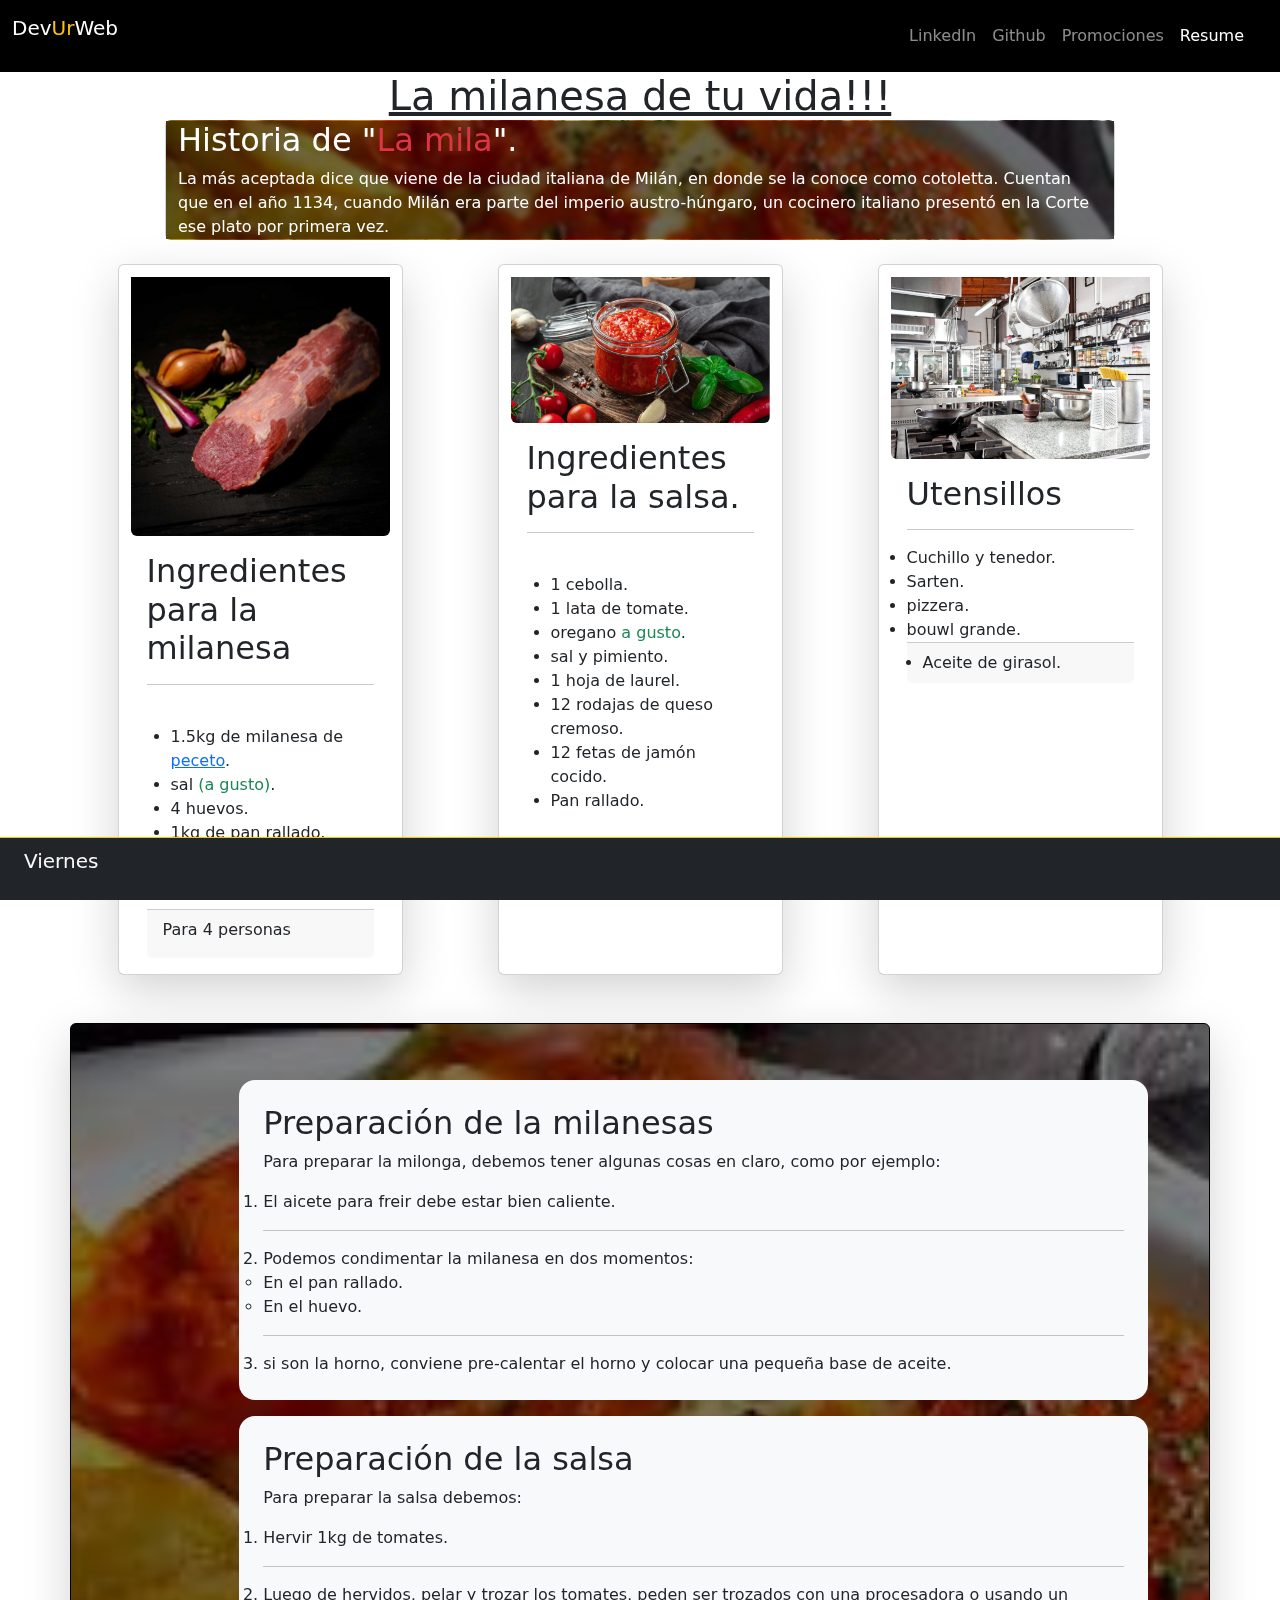
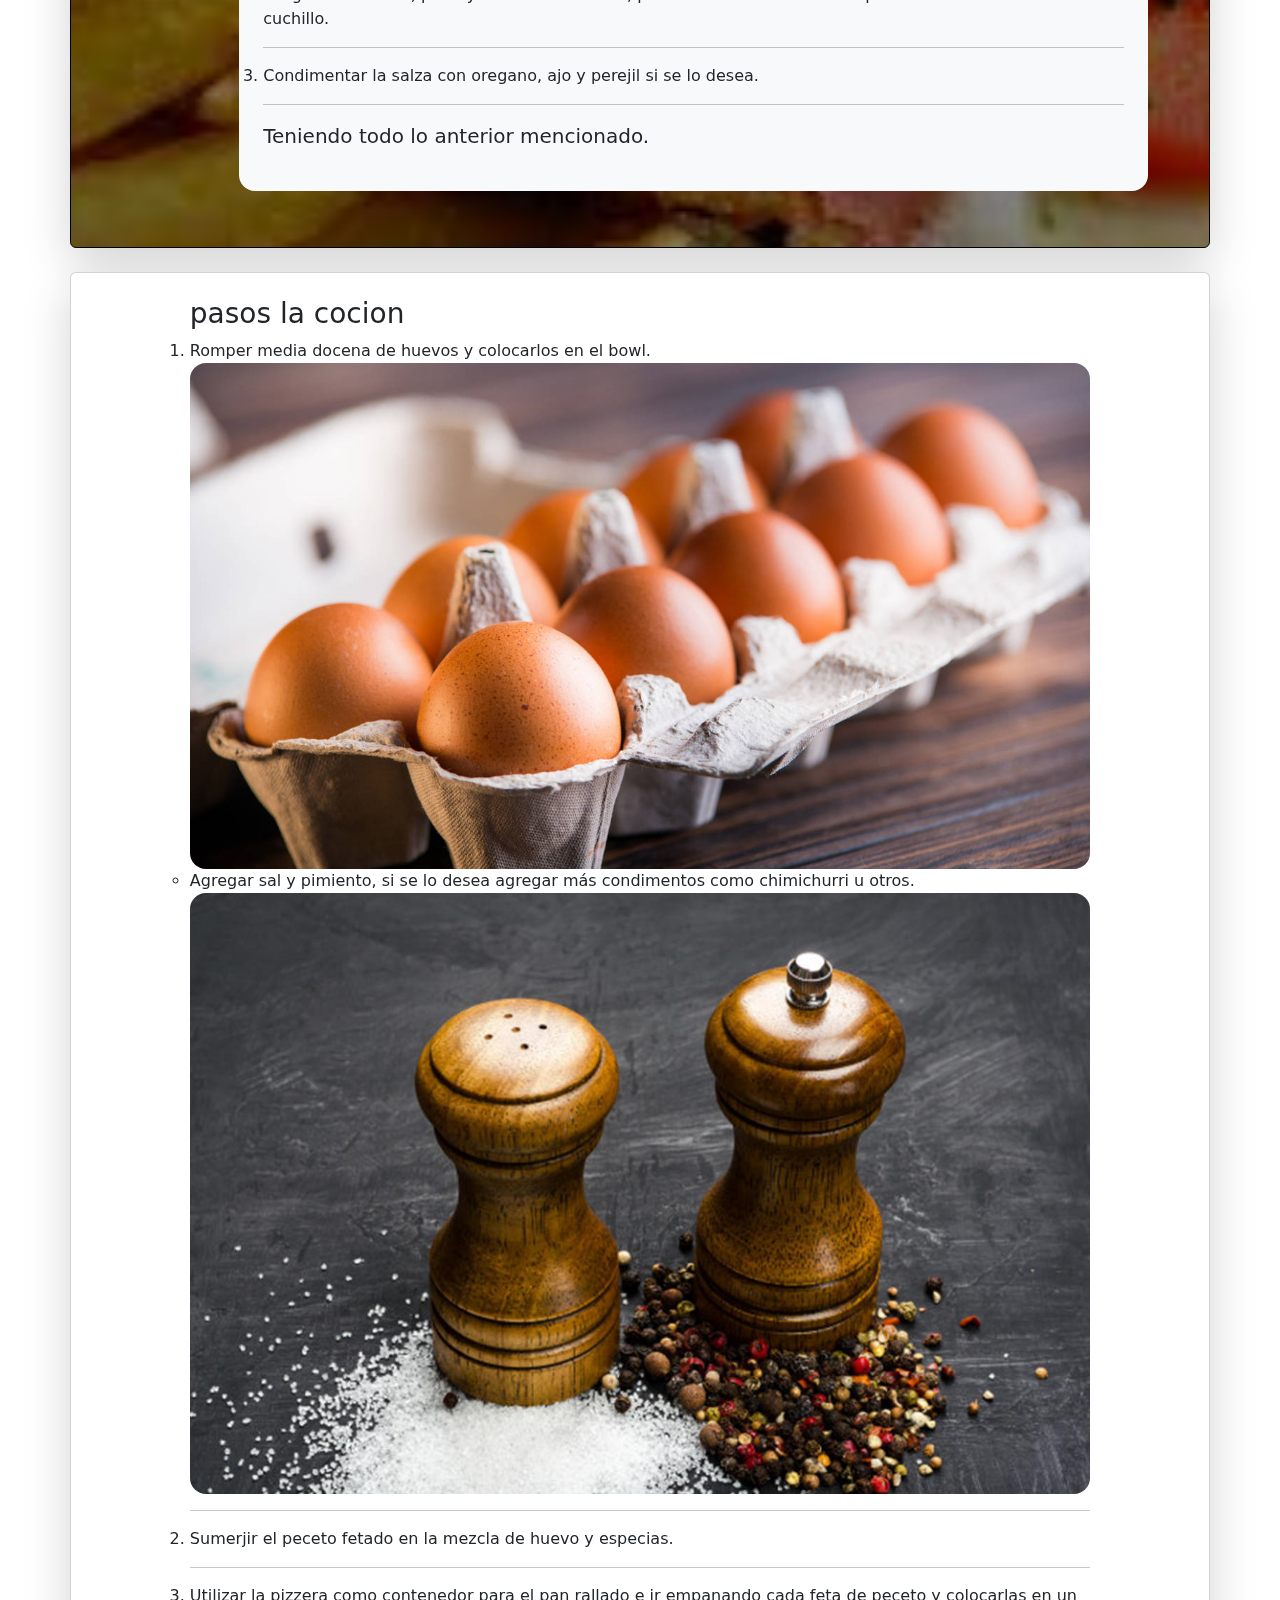
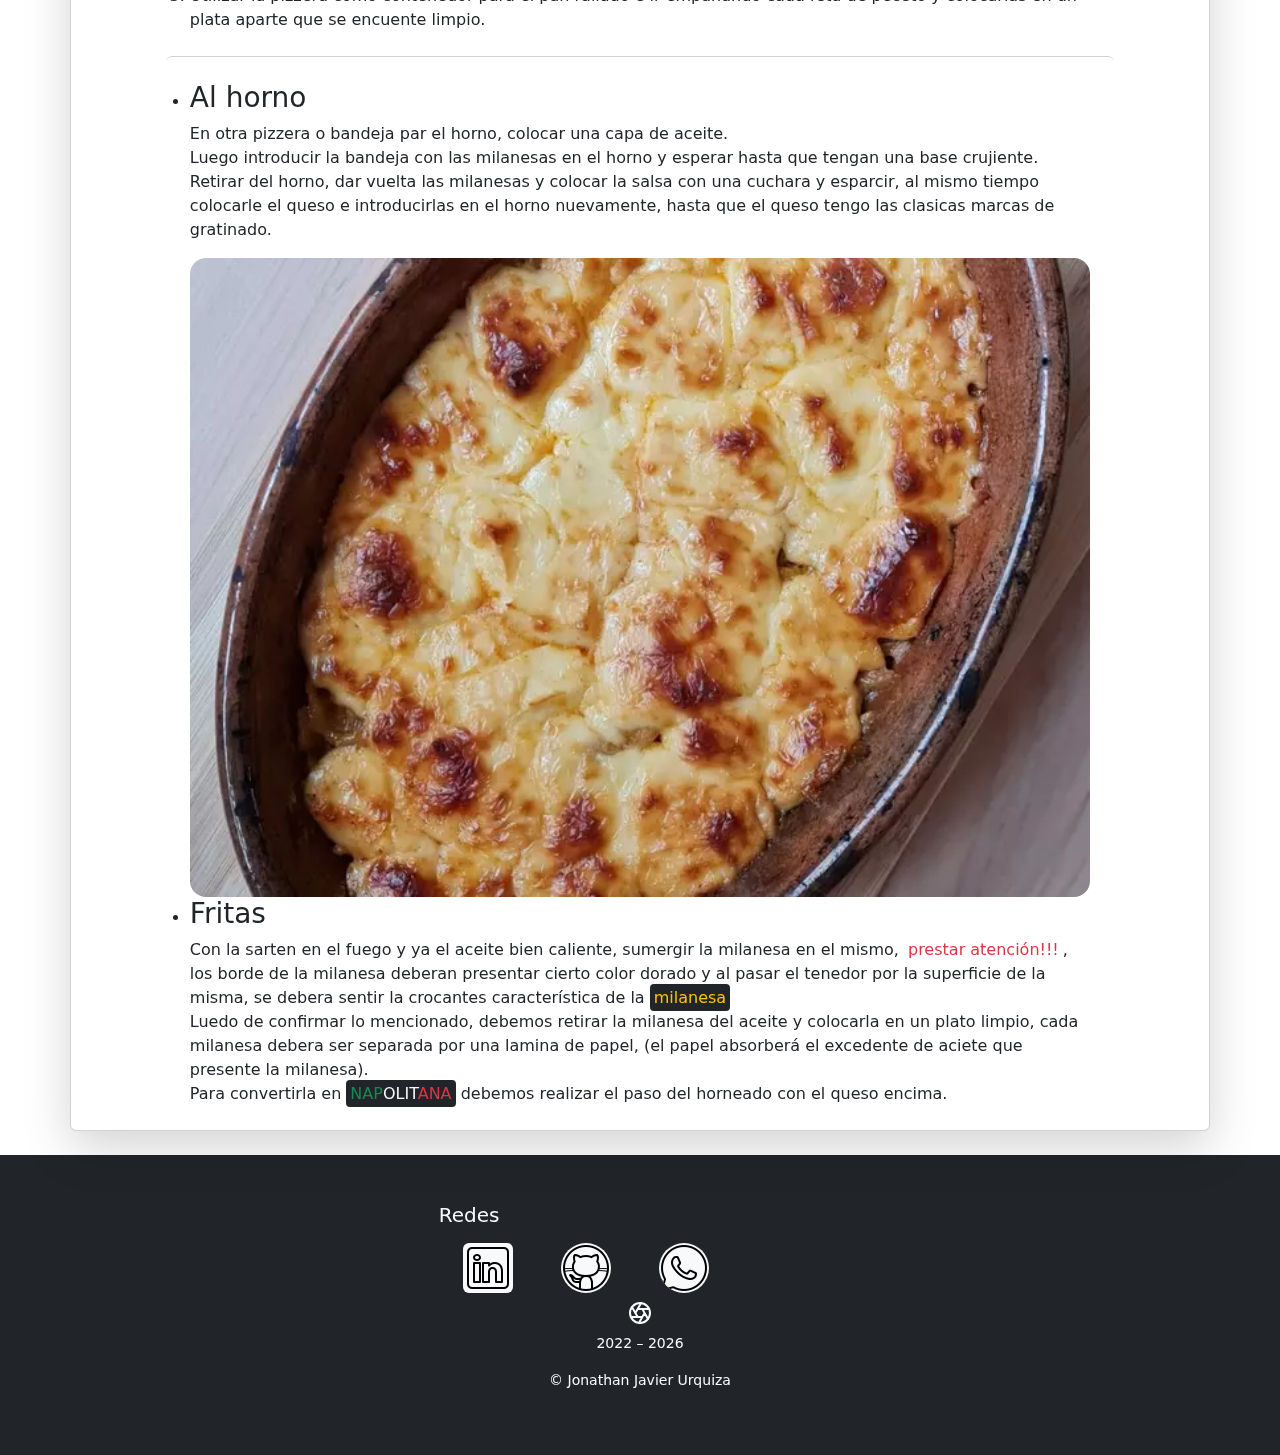
==== index.html @ 1f5725d9 "[FEAT] Estilos" ====
<!DOCTYPE html>
<html lang="en">

<head>
    <meta charset="UTF-8">
    <meta name="viewport" content="width=device-width, initial-scale=1.0">
    <link href="https://cdn.jsdelivr.net/npm/bootstrap@5.3.3/dist/css/bootstrap.min.css" rel="stylesheet"
        integrity="sha384-QWTKZyjpPEjISv5WaRU9OFeRpok6YctnYmDr5pNlyT2bRjXh0JMhjY6hW+ALEwIH" crossorigin="anonymous">
    <link rel="stylesheet" href="styles/index.css">
    <title></title>
</head>

<body>
    <header>
        <nav class="navbar navbar-expand-lg navbar-dark bg-black" aria-label="Offcanvas navbar large">
            <div class="container-fluid">
                <a class="navbar-brand logo" href="index.html">
                    <p class="navbar-logo">Dev<span class="text-warning">Ur</span>Web</p>
                </a>
                <button class="navbar-toggler" type="button" data-bs-toggle="offcanvas"
                    data-bs-target="#offcanvasNavbar2" aria-controls="offcanvasNavbar2">
                    <span class="navbar-toggler-icon"></span>
                </button>


                <div class="offcanvas offcanvas-end navbar-menu" tabindex="-1" id="offcanvasNavbar2"
                    aria-labelledby="offcanvasNavbar2Label">
                    <div class="offcanvas-header">
                        <p class="offcanvas-title" id="offcanvasNavbar2Label">Información</p>
                        <button type="button" class="btn-close btn-close-white" data-bs-dismiss="offcanvas"
                            aria-label="Close"></button>
                    </div>
                    <div class="offcanvas-body">
                        <ul class="navbar-nav justify-content-end flex-grow-1 pe-3">
                            <li class="nav-item">
                                <a class="nav-link" aria-current="page"
                                    href="https://www.linkedin.com/in/jonathan-urquiza-179a70119/">LinkedIn</a>
                            </li>
                            <li class="nav-item">
                                <a class="nav-link" href="https://github.com/JonathanUrquiza/JonathanUrquiza">Github</a>
                            </li>
                            <li class="nav-item">
                                <a class="nav-link" href="">Promociones</a>
                            </li>
                            <li class="nav-item">
                                <a class="nav-link active" href="./assents/doc/Jonathan-Javier-Urquiza.pdf"
                                    target="_blank" download="Jonathan-Javier-Urquiza">Resume</a>
                            </li>
                        </ul>
                        </li>
                        </ul>

                    </div>
                </div>
            </div>
        </nav>
    </header>
    <main class="container">
        <section class="row">
            <h1 class="card-title text-decoration-underline text-center">La milanesa de tu vida!!!</h1>
            <div class="card col-10 offset-1 receta-story">
                <div class="row-content">
                    <h2 class="card-title">Historia de "<span class="text-danger">La mila</span>".</h2>
                    <p class="card-text">La más aceptada dice que viene de la ciudad italiana de Milán, en donde se la
                        conoce como cotoletta. Cuentan que en el año 1134, cuando Milán era parte del imperio
                        austro-húngaro, un cocinero italiano presentó en la Corte ese plato por primera vez.</p>
                </div>
            </div>
        </section>
        <section
            class="row d-flex flex-column flex-md-row justify-content-around align-items-md-stretch align-items-center">
            <div class="card shadow-lg my-4 mx-2 mx-2 col-10 col-md-3">
                <picture>
                    <img class="card-image-top w-100 border-none mt-1 rounded-2 pt-2" src="assents/img/fotos/peceto.jpg"
                        alt="" srcset="">
                </picture>
                <div class="card-body">
                    <h2 class="card-title">Ingredientes para la milanesa</h2>
                    <hr>
                    <ul class="p-4">
                        <li class="list-item">
                            1.5kg de milanesa de <a href="">peceto</a>.
                        </li>
                        <li class="list-item">
                            sal <span class="text-success">(a gusto)</span>.
                        </li>
                        <li class="list-item">
                            4 huevos.
                        </li>
                        <li class="list-item">
                            1kg de pan rallado.
                        </li>
                        <li class="list-item">
                            Aceite.
                        </li>
                    </ul>
                    <div class="card-footer">
                        <p class="card-title">Para 4 personas</p>
                    </div>
                </div>
            </div>
            <div class="card shadow-lg my-4 mx-2 col-10 col-md-3">
                <picture>
                    <img class="card-image-top w-100  border-none mt-1 rounded-2 pt-2"
                        src="assents/img/fotos/salsa.webp" alt="" srcset="">
                </picture>
                <div class="card-body">
                    <h2 class="card-title">Ingredientes para la salsa.</h2>
                    <hr>
                    <ul class="p-4">
                        <li class="list-item">
                            1 cebolla.
                        </li>
                        <li class="list-item">
                            1 lata de tomate.
                        </li>
                        <li class="list-item">
                            oregano <span class="text-success">a gusto</span>.
                        </li>
                        <li class="list-item">
                            sal y pimiento.
                        </li>
                        <li class="list-item">
                            1 hoja de laurel.
                        </li>
                        <li class="list-item">
                            12 rodajas de queso cremoso.
                        </li>
                        <li class="list-item">
                            12 fetas de jamón cocido.
                        </li>
                        <li class="list-item">Pan rallado.</li>
                    </ul>
                </div>
            </div>


            <div class="card shadow-lg my-4 mx-2 col-10 col-md-3">
                <picture>
                    <img class="card-image-top w-100  border-none mt-1 rounded-2 pt-2"
                        src="assents/img/fotos/Utensilios-restaurante.png" alt="" srcset="">
                </picture>
                <div class="card-body">
                    <h2 class="card-title">Utensillos</h2>
                    <hr>
                    <ul class="list-group">
                        <li class="list-item">Cuchillo y tenedor.</li>
                        <li class="list-item">Sarten.</li>
                        <li class="list-item">pizzera.</li>
                        <li class="list-item">bouwl grande.</li>
                    </ul>
                    <div class="card-footer">
                        <ul class="list-group">
                            <li class="list-item">Aceite de girasol.</li>
                        </ul>
                    </div>
                </div>
            </div>
        </section>
        <section class=" receta row card shadow-lg my-4">
            <article
                class=" d-flex flex-column justify-content-center align-items-center my-4 mx-2 p-4">
                <div class="col-10 offset-1 my-2 bg-light p-4 rounded-4">
                    <h2 class="">Preparación de la milanesas</h2>
                    <p>Para preparar la milonga, debemos tener algunas cosas en claro, como por ejemplo:</p>
                    <ol class="list-group">
                        <li class="list-item">El aicete para freir debe estar bien caliente.</li>
                        <hr>
                        <li class="list-item">Podemos condimentar la milanesa en dos momentos:
                            <ul class="list-group">
                                <li class="list-item">En el pan rallado.</li>
                                <li class="list-item">En el huevo.</li>
                            </ul>
                        </li>
                        <hr>
                        <li class="list-item">si son la horno, conviene pre-calentar el horno y colocar una pequeña base
                            de aceite.</li>
                    </ol>
                </div>
                <div class="col-10 offset-1 my-2 bg-light p-4 rounded-4">
                    <h2>Preparación de la salsa</h2>
                    <p>Para preparar la salsa debemos:</p>
                    <ol class="list-group">
                        <li class="list-item">Hervir 1kg de tomates.</li>
                        <hr>
                        <li class="list-item">Luego de hervidos, pelar y trozar los tomates, peden ser trozados con una procesadora o usando un cuchillo.</li>
                        <hr>
                        <li class="list-item">Condimentar la salza con oregano, ajo y perejil si se lo desea.</li>
                    </ol>
                    <hr>
                    <p class="lead">Teniendo todo lo anterior mencionado.</p>
                </div>
            </article>
        </section>
        <section>
            <article class="row card shadow-lg my-4">
                <div class="col-10 offset-1 p-4">
                    <h3>pasos la cocion</h3>
                    <ol class="list-group">
                        <li class="list-item">Romper media docena de huevos y colocarlos en el bowl.
                            <img class="w-100  rounded-4" src="assents/img/fotos/huevos_fe2ba96b_231103092853_1280x720.jpg" alt="">
                            <ul class="list-group">
                                <li>Agregar sal y pimiento, si se lo desea agregar más condimentos como chimichurri u
                                    otros.</li>
                                    <img src="assents/img/fotos/sal_pimienta_condimentos_soy502_guatemala.jpg" class="w-100  rounded-4" alt="">
                            </ul>
                        </li>
                        <hr>
                        <li class="list-item">Sumerjir el peceto fetado en la mezcla de huevo y especias.</li>
                        <hr>
                        <li class="list-item">Utilizar la pizzera como contenedor para el pan rallado e ir empanando
                            cada feta de peceto y colocarlas en un plata aparte que se encuente limpio.</li>
                    </ol>
                </div>
                <ul class="list-group col-10 offset-1 p-4">
                    <li class="list-item">
                        <h3 class="card-title">Al horno</h3>
                        <p class="card-text">
                            En otra pizzera o bandeja par el horno, colocar una capa de aceite.
                            <br>
                            Luego introducir la bandeja con las milanesas en el horno y esperar hasta que tengan una base crujiente.
                            <br>
                            Retirar del horno, dar vuelta las milanesas y colocar la salsa con una cuchara y esparcir, al mismo tiempo colocarle el queso e introducirlas en el horno nuevamente, hasta que el queso tengo las clasicas marcas de gratinado.
                        </p>
                        <picture class="card-img">
                            <img src="assents/img/fotos/akusay-con-queso-gratinado-foto-principal.webp" class="w-100  rounded-4" alt="Imagen del queso gratinado">
                        </picture>
                    </li>
                    <li class="list-item">
                        <h3 class="card-title">Fritas</h3>
                        <p class="card-text">
                            Con la sarten en el fuego y ya el aceite bien caliente, sumergir la milanesa en el mismo, <span class="text-danger font-extrabold p-1 rounded-1 ">prestar atención!!!</span>, los borde de la milanesa deberan presentar cierto color dorado y al pasar el tenedor por la superficie de la misma, se debera sentir la crocantes característica de la <span class="text-warning font-extrabold bg-dark p-1 rounded-1">milanesa</span><br>
                            Luedo de confirmar lo mencionado, debemos retirar la milanesa del aceite y colocarla en un plato limpio, cada milanesa debera ser separada por una lamina de papel, (el papel absorberá el excedente de aciete que presente la milanesa).
                            <br>
                            Para convertirla en <span class="bg-dark rounded-1 p-1"><span class="text-success">NAP</span><span class="text-light">OLIT</span><span class="text-danger">ANA</span></span> debemos realizar el paso del horneado con el queso encima.
                        </p>
                    </li>
                </ul>
            </article>
        </section>


    </main>
    <footer class="container-fluid py-5 text-light bg-dark">
        <div class="row">
            <div class="col-8 offset-4">
                <h5>Redes</h5>
                <ul class="list-group list-unstyled text-small d-flex flex-md-row">
                    <li class="list-item mx-4 my-2"><a class="link-secondary"
                            href="https://www.linkedin.com/in/jonathan-urquiza-179a70119/" target="_blank"><img
                                class="bg-light border-5 rounded-2" src="assents/img/icons/icons8-linkedin-50.png"
                                alt="linkedin" srcset=""></a></li>
                    <li class="list-item mx-4 my-2"><a class="link-secondary" href="https://github.com/JonathanUrquiza"
                            target="_blank"><img class="bg-light border-5 rounded-5"
                                src="assents/img/icons/icons8-github-50.png" alt="" srcset=""></a></li>
                    <li class="list-item mx-4 my-2"><a class="link-secondary" href="https://wa.me/5491168370362"
                            target="_blank"><img class="bg-light border-1 rounded-5"
                                src="assents/img/icons/icons8-whatsapp-50.png" alt="" srcset=""></a></li>
                </ul>
            </div>

        </div>
        </div>
        <div class="row">
            <div class="col-12 d-flex flex-column justify-content-around align-items-center ">
                <svg xmlns="http://www.w3.org/2000/svg" width="24" height="24" fill="none" stroke="currentColor"
                    stroke-linecap="round" stroke-linejoin="round" stroke-width="2" class="d-block mb-2" role="img"
                    viewBox="0 0 24 24">
                    <circle cx="12" cy="12" r="10" />
                    <path
                        d="M14.31 8l5.74 9.94M9.69 8h11.48M7.38 12l5.74-9.94M9.69 16L3.95 6.06M14.31 16H2.83m13.79-4l-5.74 9.94" />
                </svg>
                <small class="d-block mb-3" id="clock">2022 – <span id="toDay"></span></small>
                <small class="d-block mb-3">&copy; Jonathan Javier Urquiza</small>
            </div>
            <nav class="navbar fixed-bottom bg-dark px-4 border-top border-warning">
                <p class="day card-text lead"></p>
                <p class="clock text-info"></p>
                <p class="city lead"></p>
                </ul>
            </nav>
    </footer>
</body>
<script src="logic/index.js"></script>
<script src="https://cdn.jsdelivr.net/npm/bootstrap@5.2.1/dist/js/bootstrap.bundle.min.js">navbar, main, footer</script>
<script src="https://cdn.jsdelivr.net/npm/@popperjs/core@2.11.8/dist/umd/popper.min.js"
    integrity="sha384-I7E8VVD/ismYTF4hNIPjVp/Zjvgyol6VFvRkX/vR+Vc4jQkC+hVqc2pM8ODewa9r"
    crossorigin="anonymous"></script>
<script src="https://cdn.jsdelivr.net/npm/bootstrap@5.3.3/dist/js/bootstrap.min.js"
    integrity="sha384-0pUGZvbkm6XF6gxjEnlmuGrJXVbNuzT9qBBavbLwCsOGabYfZo0T0to5eqruptLy"
    crossorigin="anonymous"></script>

</html>
---- styles/index.css ----
.receta {
    background-image: linear-gradient(0deg, rgba(0, 0, 0, 0.5), rgba(0, 0, 0, 0.5)), url(../assents/img/fotos/descarga.jpeg);
    background-position: center center;
    background-repeat: no-repeat;
    background-size: cover;
    border: 1px solid black;
}


.receta-story {
    background-image: url('../assents/img/fotos/descarga.jpeg');
    background-position: center center;
    background-repeat: no-repeat;
    background-size: cover;
    position: relative;
    color: white;   
}
.receta-story::before {
    content: '';
    background-color: rgba(0, 0, 0, 0.519);
    width: 100%;
    height: 100%;
    position: absolute;
    top: 0;
    left: 0;
    backdrop-filter: blur(2px) brightness(.9);
}
.row-content {
    display: flex;
    flex-direction: column;
    gap: var(--spacing-20);
    align-items: start;
    z-index: 2;
    position: relative;
}

.navbar-menu {
    content: '';
    background-color: rgba(0, 0, 0, 0.4);
    backdrop-filter: blur(2px) brightness(.9);
}
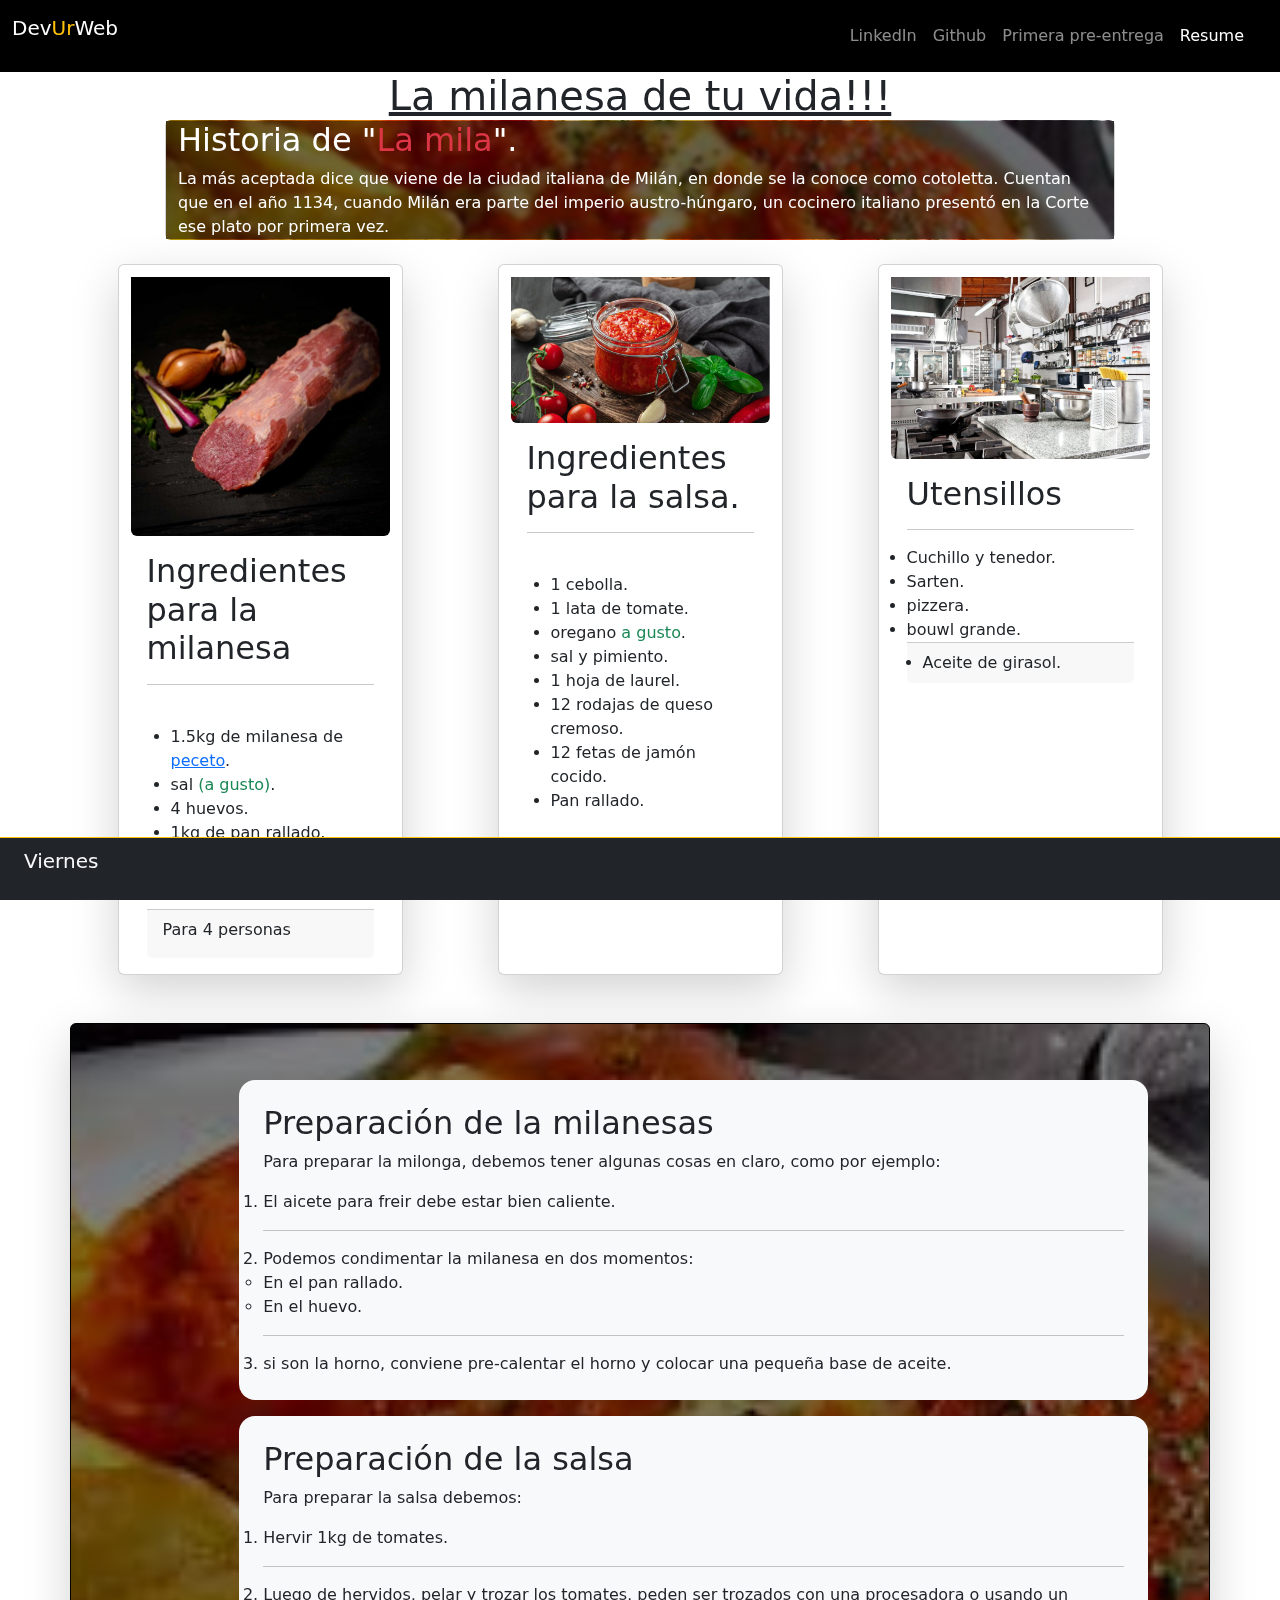
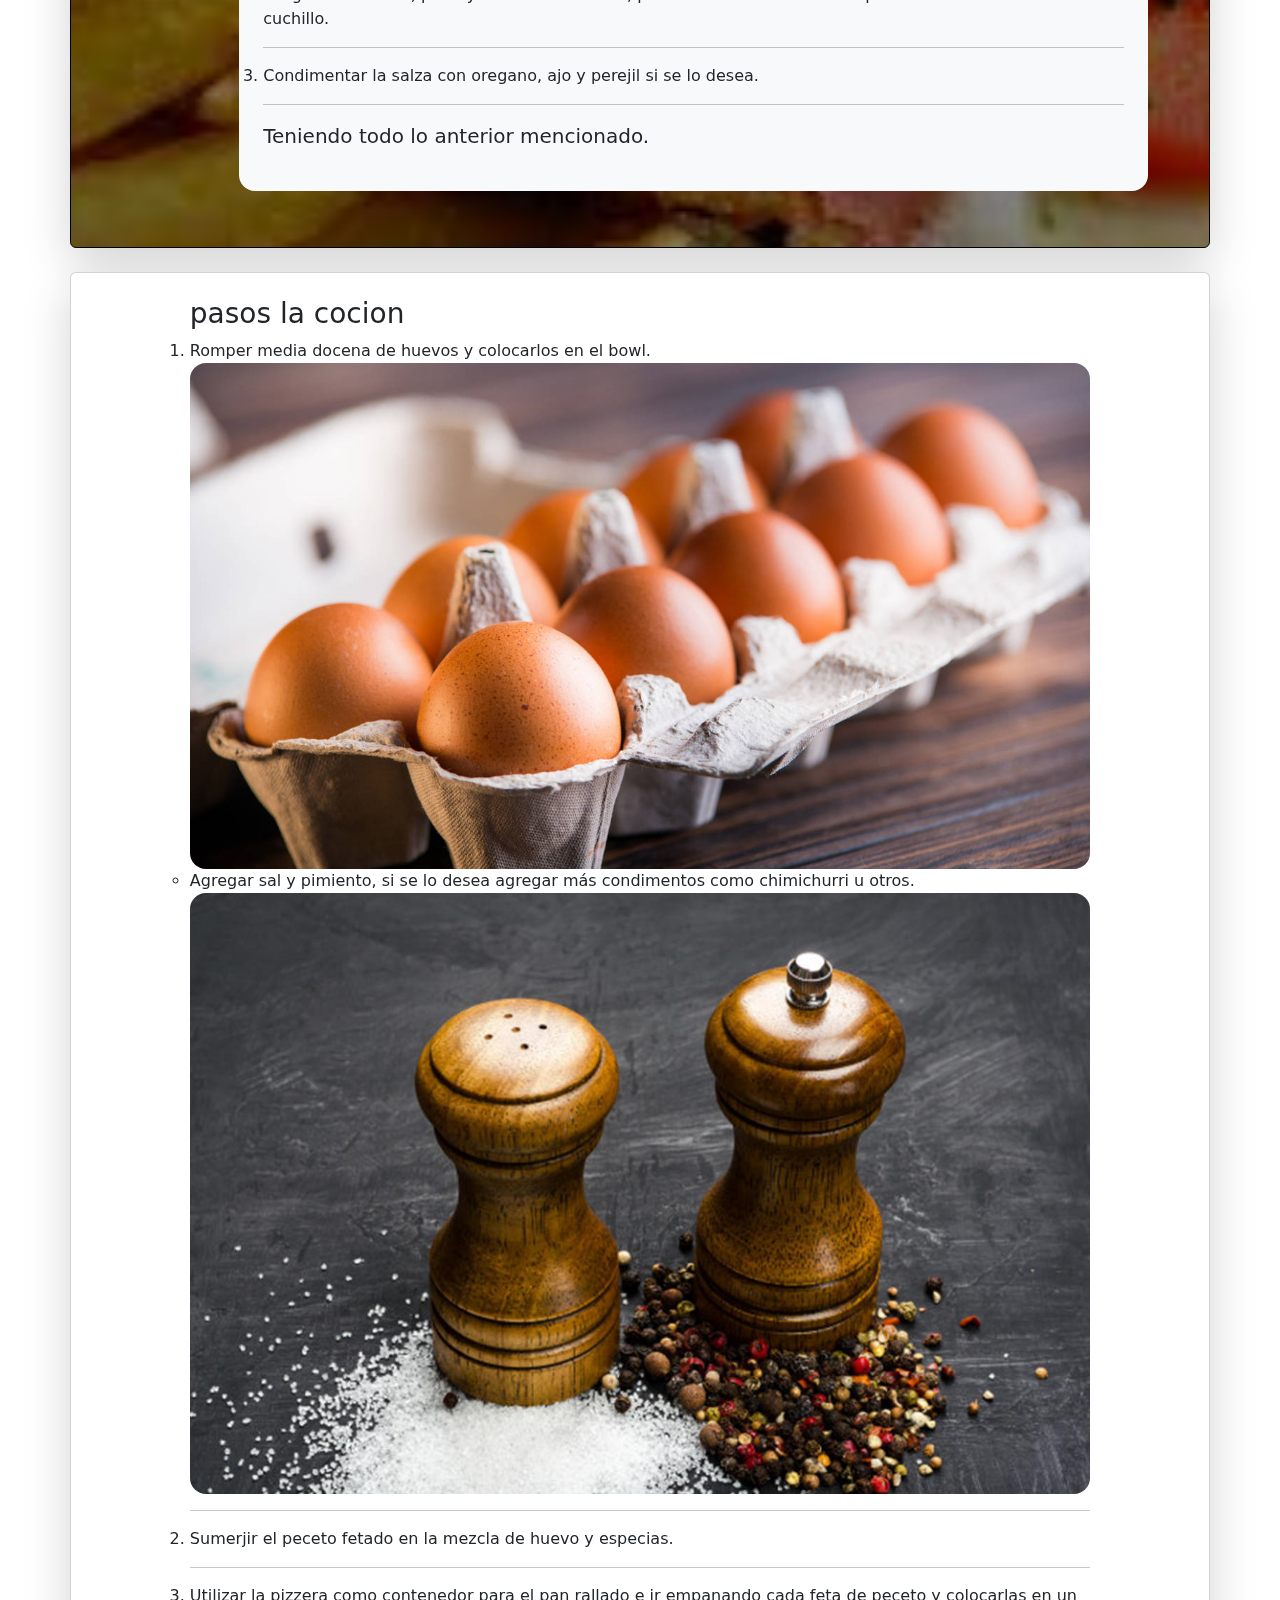
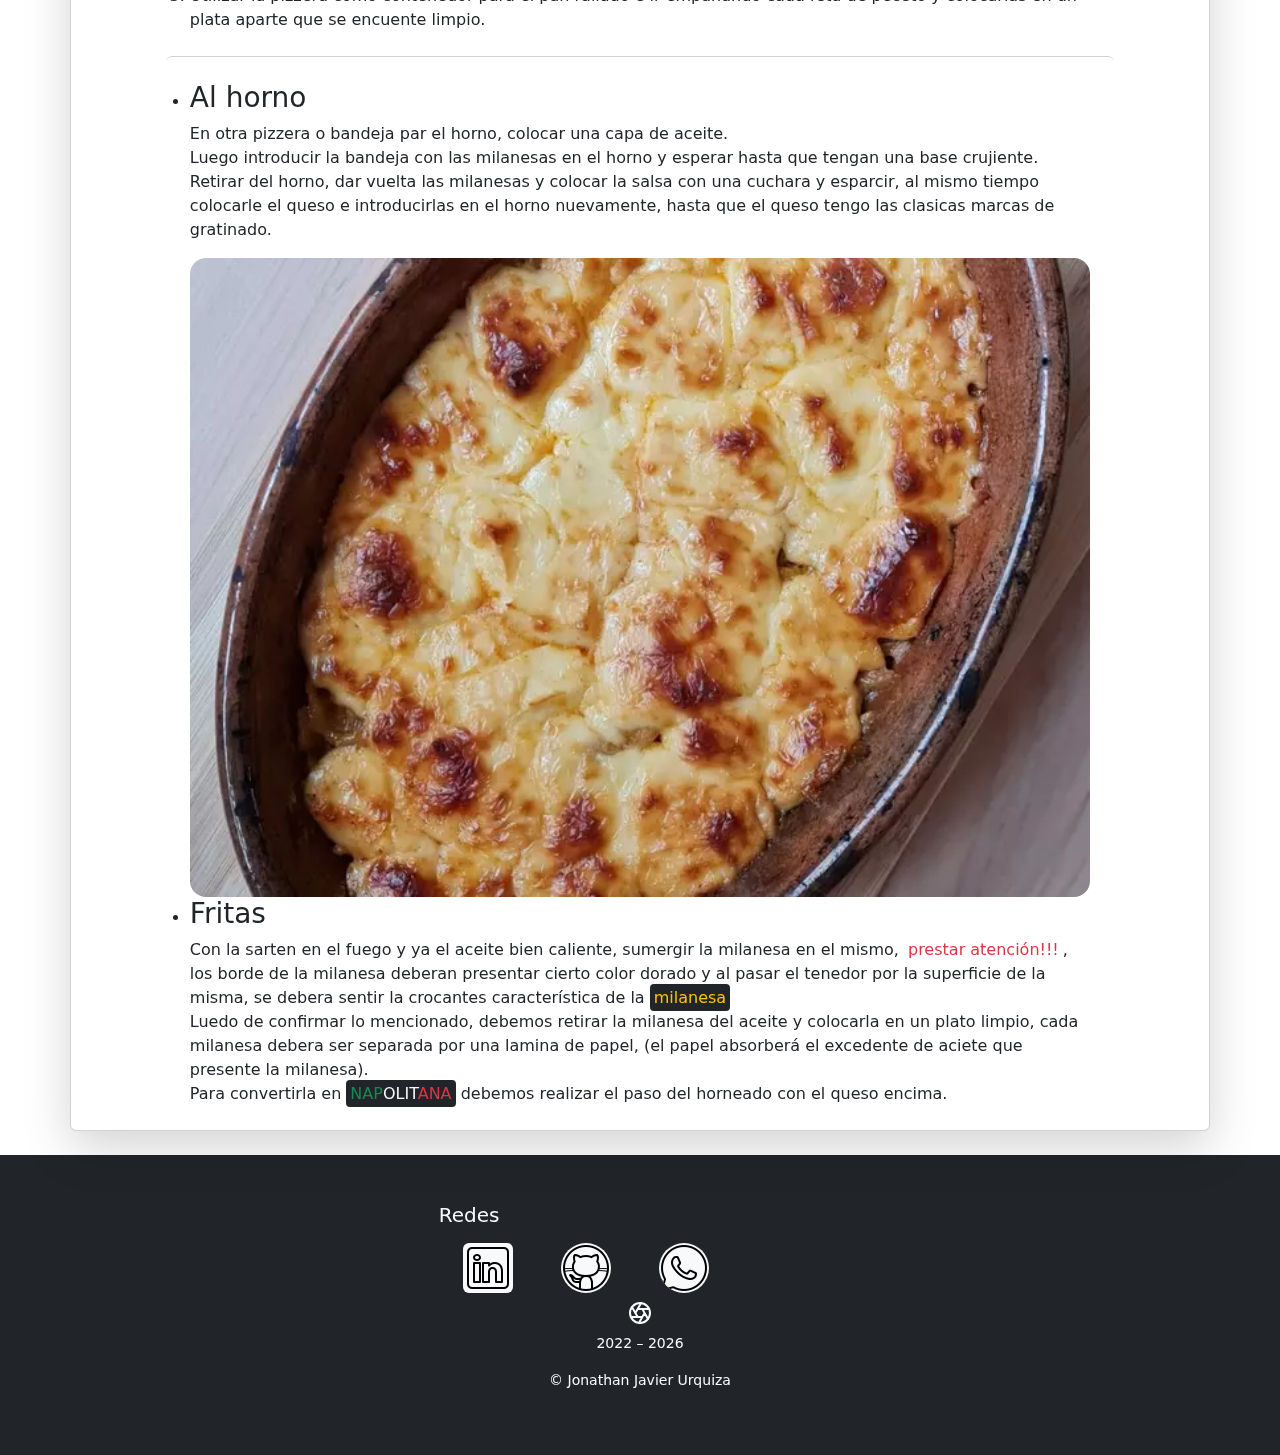
==== commit 4e77669d: "[FEAT] Primera preentrega" ====
--- a/index.html
+++ b/index.html
@@ -40,7 +40,7 @@
                                 <a class="nav-link" href="https://github.com/JonathanUrquiza/JonathanUrquiza">Github</a>
                             </li>
                             <li class="nav-item">
-                                <a class="nav-link" href="">Promociones</a>
+                                <a class="nav-link" href="pages/preentrega/preentrega.html">Primera pre-entrega</a>
                             </li>
                             <li class="nav-item">
                                 <a class="nav-link active" href="./assents/doc/Jonathan-Javier-Urquiza.pdf"
